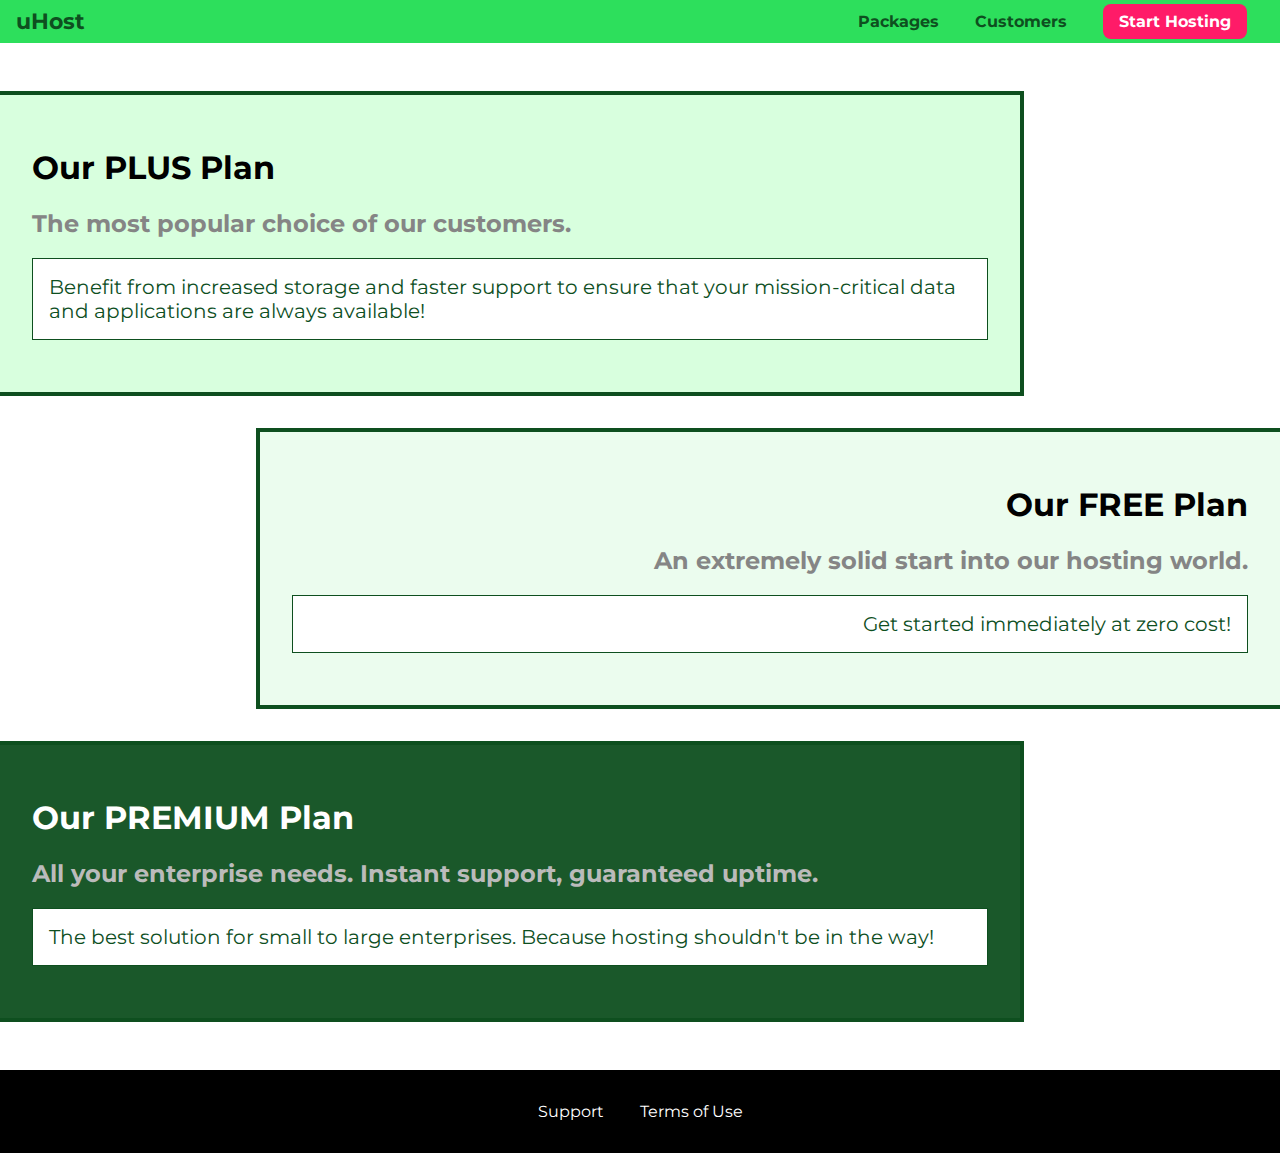
==== packages/index.html @ 6dcd587a "First commit" ====
<!DOCTYPE html>
<html lang="en">

<head>
    <meta charset="UTF-8">
    <meta http-equiv="X-UA-Compatible" content="ie=edge">
    <title>uHost</title>
    <link rel="shortcut icon" href="favicon.png">
    <link href="https://fonts.googleapis.com/css?family=Montserrat:400,700" rel="stylesheet">
    <link rel="stylesheet" href="../shared.css">
    <link rel="stylesheet" href="packages.css">
</head>

<body>
    <header class="main-header">
        <div>
            <a href="../index.html" class="main-header__brand">
                uHost
            </a>
        </div>
        <nav class="main-nav">
            <ul class="main-nav__items">
                <li class="main-nav__item">
                    <a href="index.html">Packages</a>
                </li>
                <li class="main-nav__item">
                    <a href="../customers/index.html">Customers</a>
                </li>
                <li class="main-nav__item main-nav__item--cta">
                    <a href="../start-hosting/index.html">Start Hosting</a>
                </li>
            </ul>
        </nav>
    </header>
    <main>
        <section class="package" id="plus">
            <a href="#">
                <h1 class="package__title">Our PLUS Plan</h1>
                <h2 class="package__tagline">The most popular choice of our customers.</h2>
                <p class="package__info">Benefit from increased storage and faster support to ensure that your mission-critical data and applications
                    are always available!</p>
            </a>
        </section>
        <section class="package" id="free">
            <a href="#">
                <h1 class="package__title">Our FREE Plan</h1>
                <h2 class="package__tagline">An extremely solid start into our hosting world.</h2>
                <p class="package__info">Get started immediately at zero cost!</p>
            </a>
        </section>
        <div class="clearfix">

        </div>
        <section class="package" id="premium">
            <a href="#">
                <h1 class="package__title">Our PREMIUM Plan</h1>
                <h2 class="package__tagline">All your enterprise needs. Instant support, guaranteed uptime. </h2>
                <p class="package__info">The best solution for small to large enterprises. Because hosting shouldn't be in the way!</p>
            </a>
        </section>
    </main>
    <footer class="main-footer">
        <nav>
            <ul class="main-footer__links">
                <li class="main-footer__link">
                    <a href="#">Support</a>
                </li>
                <li class="main-footer__link">
                    <a href="#">Terms of Use</a>
                </li>
            </ul>
        </nav>
    </footer>
</body>

</html>
---- shared.css ----
* {
    box-sizing: border-box;
}

body {
    font-family: 'Montserrat', sans-serif;
    margin: 0;
}

.main-header {
    width: 100%;
    background: #2ddf5c;
    padding: 8px 16px;
}

.main-header > div {
    display: inline-block;
    vertical-align: middle;
}

.main-header__brand {
    color: #0e4f1f;
    text-decoration: none;
    font-weight: bold;
    font-size: 22px;
}

.main-nav {
    display: inline-block;
    text-align: right;
    width: calc(100% - 74px);
    vertical-align: middle;
}

.main-nav__items {
    margin: 0;
    padding: 0;
    list-style: none;
}

.main-nav__item {
    display: inline-block;
    margin: 0 16px;
}

.main-nav__item a {
    text-decoration: none;
    color: #0e4f1f;
    font-weight: bold;
    padding: 3px 0;
}

.main-nav__item a:hover,
.main-nav__item a:active {
    color: white;
    border-bottom: 5px solid white;
}

.main-nav__item--cta a {
    color: white;
    background: #ff1b68;
    padding: 8px 16px;
    border-radius: 8px;
}

.main-nav__item--cta a:hover,
.main-nav__item--cta a:active {
    color: #ff1b68;
    background: white;
    border: none;
}

.main-footer {
    background-color: black;
    padding: 32px;
    margin-top: 48px;
}

.main-footer__links {
    list-style: none;
    margin: 0;
    padding: 0;
    text-align: center;
}

.main-footer__link {
    display: inline-block;
    margin: 0 16px;
}

.main-footer__link a {
    color: white;
    text-decoration: none;
}

.main-footer__link a:hover,
.main-footer__link a:active {
    color: #ccc;
}

.button {
    background-color: #0e4f1f;
    color: white;
    font: inherit;
    border: 1.5px solid #0e4f1f;
    padding: 8px;
    border-radius: 8px;
    font-weight: bold;
    cursor: pointer;
}

.button:hover,
.button:active {
    background-color: white;
    color: #0e4f1f;
}

.button:focus {
    outline: none;
}
---- packages/packages.css ----
main {
	padding-top: 32px;
}

.package {
	border: 4px solid #0e4f1f;
	border-left: none;
	margin: 16px 0;
	width: 80%;
}

.package:hover,
.package:active {
	border-color: #ff5454;
	box-shadow: 2px 2px 4px rgba(0, 0, 0, 0.5);
}

.package a {
	text-decoration: none;
	color: inherit;
	display: block;
	padding: 32px;
}

.package__tagline {
	color: #858585;
}

.package__info {
	background: white;
	border: 1px solid #0e4f1f;
	padding: 16px;
	font-size: 20px;
	color: #0e4f1f;
}

.clearfix {
	clear: both;
}

#plus {
	background-color: rgba(214, 255, 220, 0.95);
}

#free {
	background-color: rgba(234 , 252, 237, 0.95);
	float: right;
	border-right: none;
	border-left: 4px solid #0e4f1f;
	text-align: right;
}

#free:hover,
#free:active {
	border-left-color: #ff5454;
}

#premium {
	background-color: rgba(14, 79, 31, 0.95);
}

#premium .package__title {
	color: white;
}

#premium .package__tagline {
	color: #bbb;
}
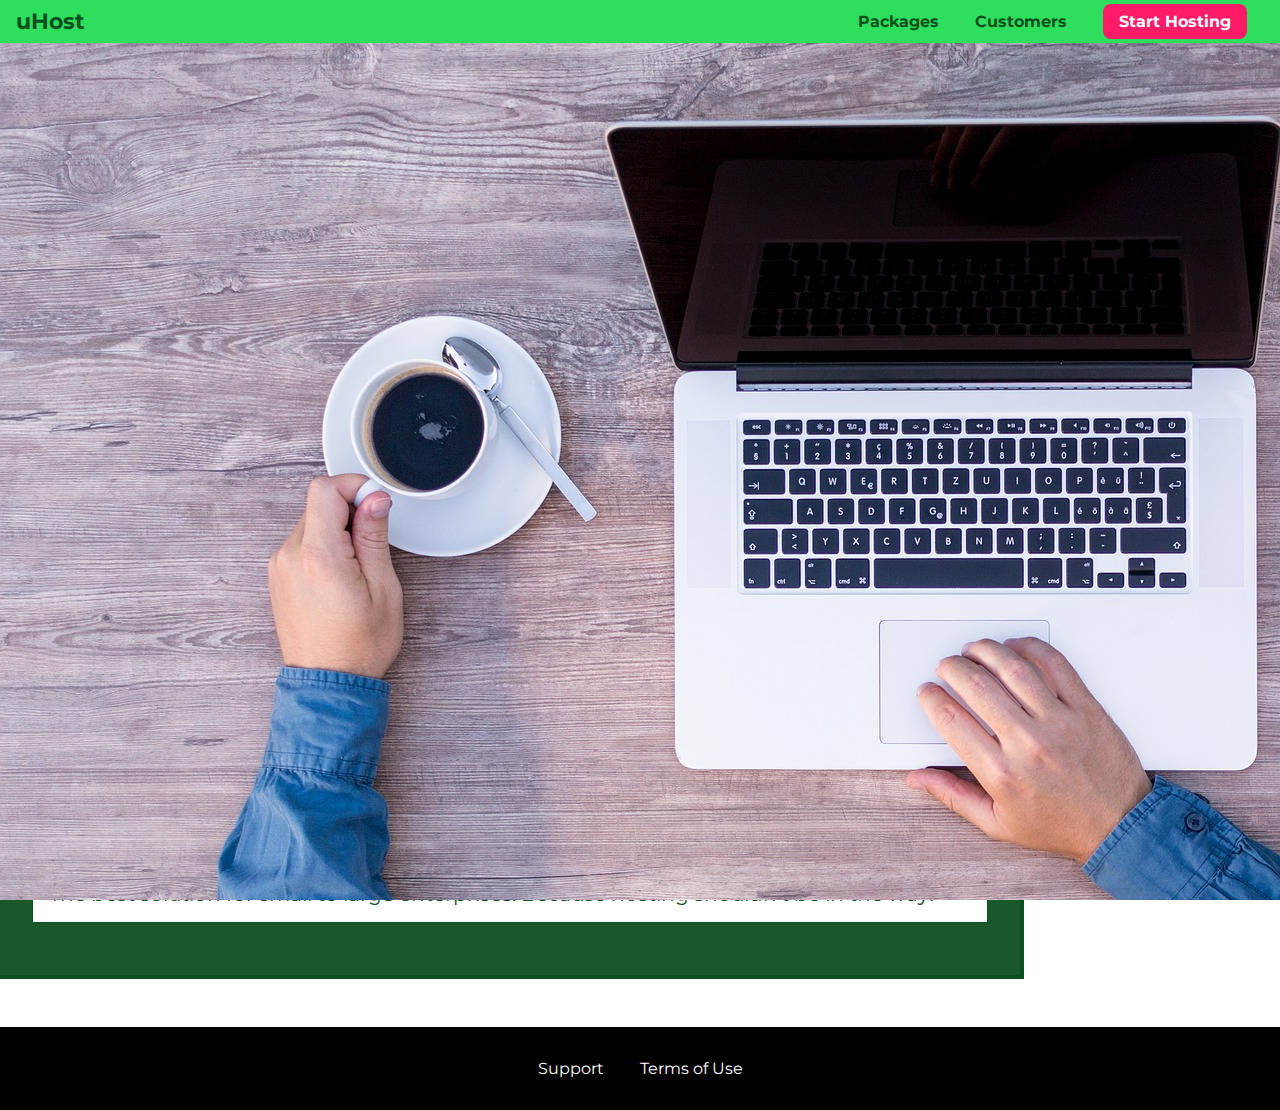
==== commit d4d5f16c: "84-85. Created a Fixed Navigation Bar and used position to add a Background Image" ====
--- a/packages/index.html
+++ b/packages/index.html
@@ -12,6 +12,7 @@
 </head>
 
 <body>
+    <div class="background"></div>
     <header class="main-header">
         <div>
             <a href="../index.html" class="main-header__brand">
--- a/shared.css
+++ b/shared.css
@@ -9,6 +9,9 @@
 
 .main-header {
     width: 100%;
+    position: fixed;
+    top: 0;
+    left: 0;
     background: #2ddf5c;
     padding: 8px 16px;
 }
--- a/packages/packages.css
+++ b/packages/packages.css
@@ -1,5 +1,12 @@
 main {
 	padding-top: 32px;
+}
+
+.background {
+	background: url("../images/plans-background.jpg");
+	width: 100%;
+	height: 100%;
+	position: fixed;
 }
 
 .package {
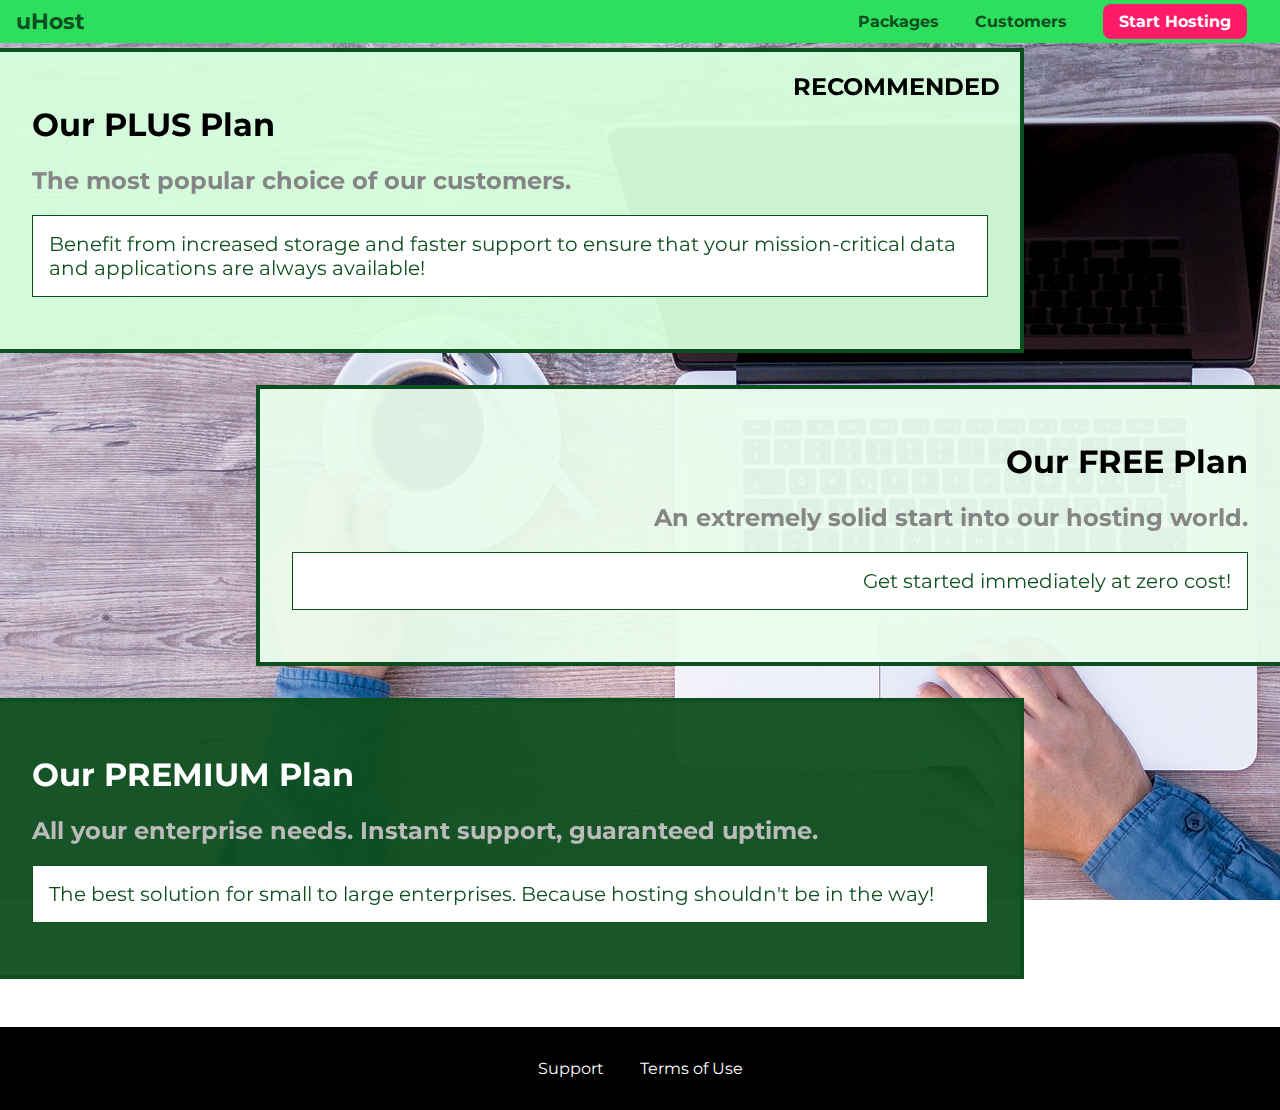
==== commit 4045070d: "added a Badge to our Plus package using position, top, and left (/right) properties" ====
--- a/packages/index.html
+++ b/packages/index.html
@@ -37,6 +37,7 @@
         <section class="package" id="plus">
             <a href="#">
                 <h1 class="package__title">Our PLUS Plan</h1>
+                <h2 class="package__badge">RECOMMENDED</h2>
                 <h2 class="package__tagline">The most popular choice of our customers.</h2>
                 <p class="package__info">Benefit from increased storage and faster support to ensure that your mission-critical data and applications
                     are always available!</p>
--- a/packages/packages.css
+++ b/packages/packages.css
@@ -7,6 +7,7 @@
 	width: 100%;
 	height: 100%;
 	position: fixed;
+	z-index: -1;
 }
 
 .package {
@@ -14,6 +15,7 @@
 	border-left: none;
 	margin: 16px 0;
 	width: 80%;
+	position: relative;
 }
 
 .package:hover,
@@ -27,6 +29,13 @@
 	color: inherit;
 	display: block;
 	padding: 32px;
+}
+
+.package__badge {
+	position: absolute;
+	top: 0;
+	right: 0;
+	margin: 20px;
 }
 
 .package__tagline {
